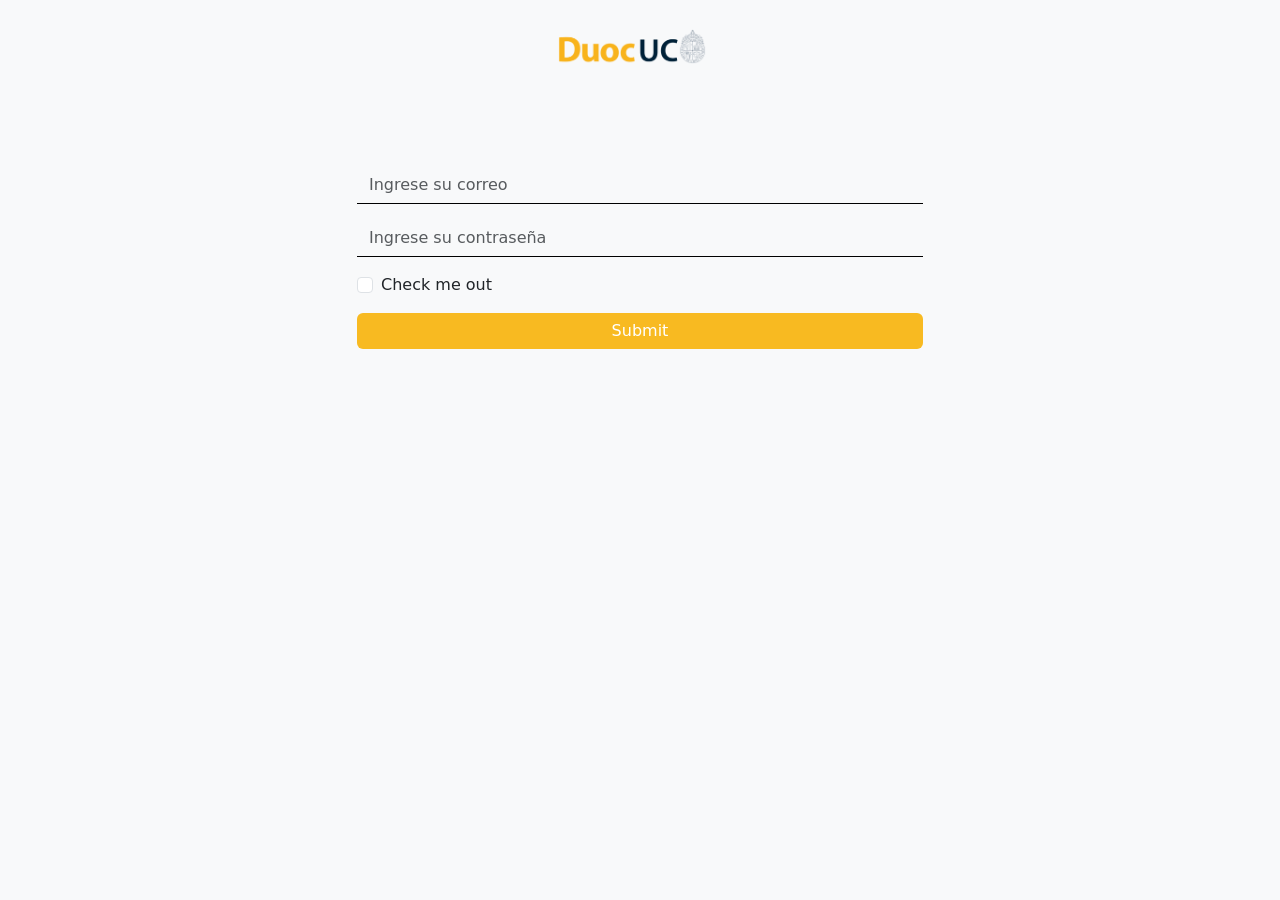
==== index.html @ 837b5539 "primer commit" ====
<!doctype html>
<html lang="en">
  <head>
    <meta charset="utf-8">
    <meta name="viewport" content="width=device-width, initial-scale=1">
    <title>Bootstrap demo</title>
    <link rel="stylesheet" href="style.css">
    <link href="https://cdn.jsdelivr.net/npm/bootstrap@5.3.3/dist/css/bootstrap.min.css" rel="stylesheet" integrity="sha384-QWTKZyjpPEjISv5WaRU9OFeRpok6YctnYmDr5pNlyT2bRjXh0JMhjY6hW+ALEwIH" crossorigin="anonymous">
  </head>
  <body>


    <!--NAVBAR-->

    <nav class="navbar bg-body-tertiary" id="navbar">
        <div class="container-fluid d-flex justify-content-center">
          <a class="navbar-brand" href="#">
            <img src="logo.png" width="150px" class="d-inline-block align-text-top">
          </a>
        </div>
      </nav>



    <!-- FORMULARIO -->

    <div class="container tamaño" >
        
            <form class="col-md-auto">
                <div class="mb-3">
                    <input type="email" class="form-control casilla"  aria-describedby="emailHelp" placeholder="Ingrese su correo">
                </div>
                <div class="mb-3">
                    <input type="password" class="form-control casilla" id="exampleInputPassword1" placeholder="Ingrese su contraseña">
                </div>
                <div class="mb-3 form-check">
                    <input type="checkbox" class="form-check-input" id="exampleCheck1">
                    <label class="form-check-label" for="exampleCheck1">Check me out</label>
                </div>
                <button type="submit" class="btn btn-primary" id="btn-primary">Submit</button>
            </form>

    </div>
    <script src="https://cdn.jsdelivr.net/npm/bootstrap@5.3.3/dist/js/bootstrap.bundle.min.js" integrity="sha384-YvpcrYf0tY3lHB60NNkmXc5s9fDVZLESaAA55NDzOxhy9GkcIdslK1eN7N6jIeHz" crossorigin="anonymous"></script>
  </body>
</html>
---- style.css ----
body{
    background-color: #f8f9fa !important;
}

#navbar{
    padding-top: 20px;
    background-color: #f8f9fa !important;
}

.tamaño{
    width: 50% !important;
    height: auto;
    border-radius: 0px;
    display: grid;
    margin: 5% 20% 0% 20%;
    /*border: 1px solid black;*/
}

form{
    padding: 25px !important;
    width: 100% !important;
}

.btn-primary{
    background-color: #F8BA21 !important ;
    border: 0px !important;
}

#btn-primary{
    width: 100% !important;
}

.casilla{
    border-radius: 0px !important;
    width: 100% !important;
    background-color: transparent !important;
    border: none !important; /* Elimina todos los bordes */
    border-bottom: 1px solid black !important; /* Agrega solo el borde inferior */
}


/* ESTE ES MAS OSCURO
.btn-secundary{
    background-color: #F0B727 !important ; 
    border: 0px !important;
}


@media only screen and (min-width:360px) and (max-width:500px){

    .tamaño{
        width: 100% !important;
        border: 0px;

    }

}

@media screen and (min-width:767) and (max-width:1024px){

    .tamaño{
        width: 120% !important;
        border: 0px;
    }

}
*/
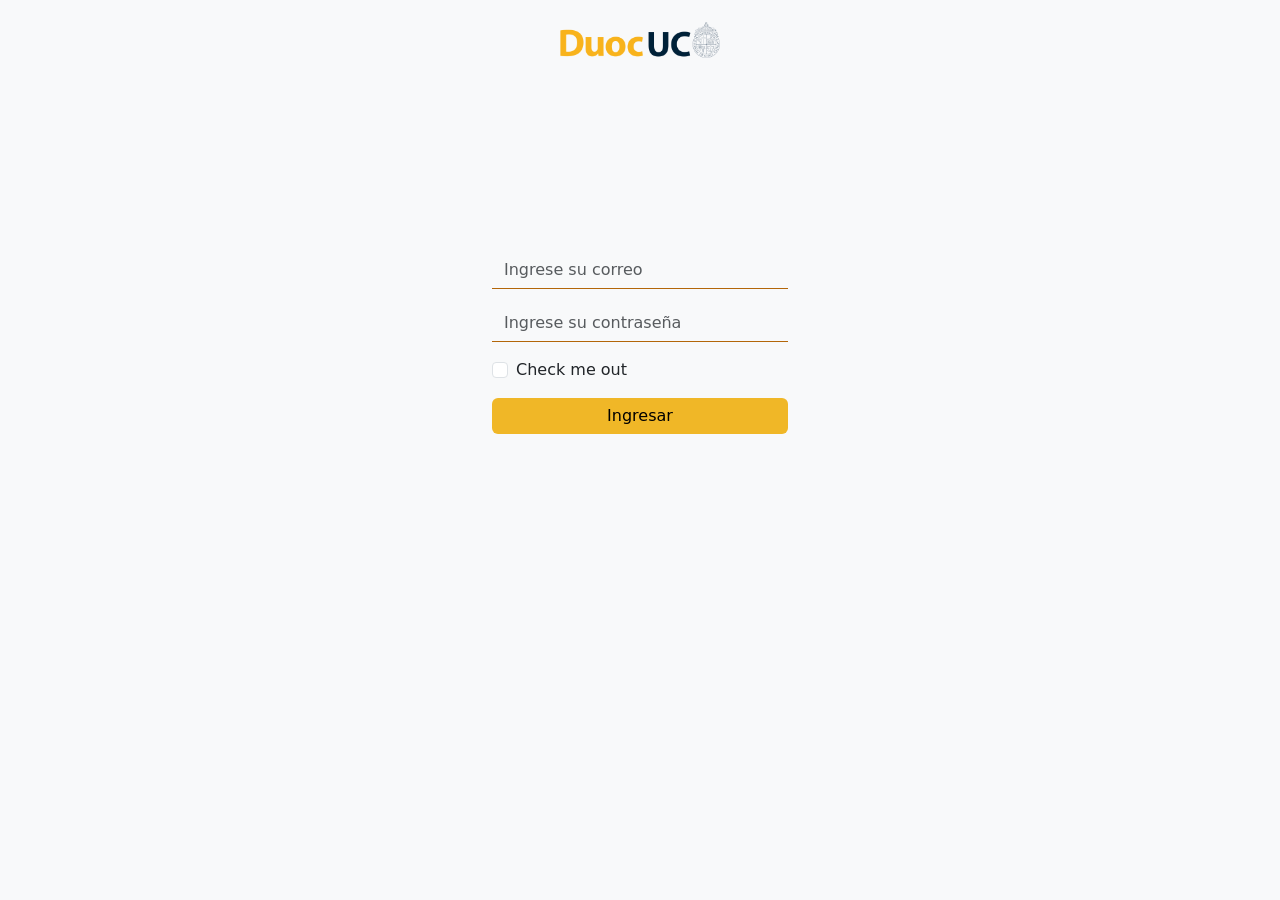
==== commit 5eafd48c: "mejore la resposibilidad" ====
--- a/index.html
+++ b/index.html
@@ -4,29 +4,23 @@
     <meta charset="utf-8">
     <meta name="viewport" content="width=device-width, initial-scale=1">
     <title>Bootstrap demo</title>
-    <link rel="stylesheet" href="style.css">
+    <link rel="stylesheet" href="css/style.css">
     <link href="https://cdn.jsdelivr.net/npm/bootstrap@5.3.3/dist/css/bootstrap.min.css" rel="stylesheet" integrity="sha384-QWTKZyjpPEjISv5WaRU9OFeRpok6YctnYmDr5pNlyT2bRjXh0JMhjY6hW+ALEwIH" crossorigin="anonymous">
   </head>
-  <body>
+  <body class="color-fondo">
 
 
-    <!--NAVBAR-->
+    <!-- IMAGEN SUPERIOR -->
 
-    <nav class="navbar bg-body-tertiary" id="navbar">
-        <div class="container-fluid d-flex justify-content-center">
-          <a class="navbar-brand" href="#">
-            <img src="logo.png" width="150px" class="d-inline-block align-text-top">
-          </a>
-        </div>
-      </nav>
-
-
+    <div class="container-fluid d-flex justify-content-center">
+      <img class="logo-superior" src="img/logo.png">
+    </div>
 
     <!-- FORMULARIO -->
 
-    <div class="container tamaño" >
+    <div class="container tamaño">
         
-            <form class="col-md-auto">
+            <form class="col-sm-auto">
                 <div class="mb-3">
                     <input type="email" class="form-control casilla"  aria-describedby="emailHelp" placeholder="Ingrese su correo">
                 </div>
@@ -37,10 +31,12 @@
                     <input type="checkbox" class="form-check-input" id="exampleCheck1">
                     <label class="form-check-label" for="exampleCheck1">Check me out</label>
                 </div>
-                <button type="submit" class="btn btn-primary" id="btn-primary">Submit</button>
+                <button type="submit" class="btn btn-primary" id="btn-primary">Ingresar</button>
             </form>
 
     </div>
+
+
     <script src="https://cdn.jsdelivr.net/npm/bootstrap@5.3.3/dist/js/bootstrap.bundle.min.js" integrity="sha384-YvpcrYf0tY3lHB60NNkmXc5s9fDVZLESaAA55NDzOxhy9GkcIdslK1eN7N6jIeHz" crossorigin="anonymous"></script>
   </body>
-</html>+</html>
--- a/css/style.css
+++ b/css/style.css
@@ -0,0 +1,2 @@
+@import url(style_grupo_1.css);
+@import url(style_grupo_2.css);
